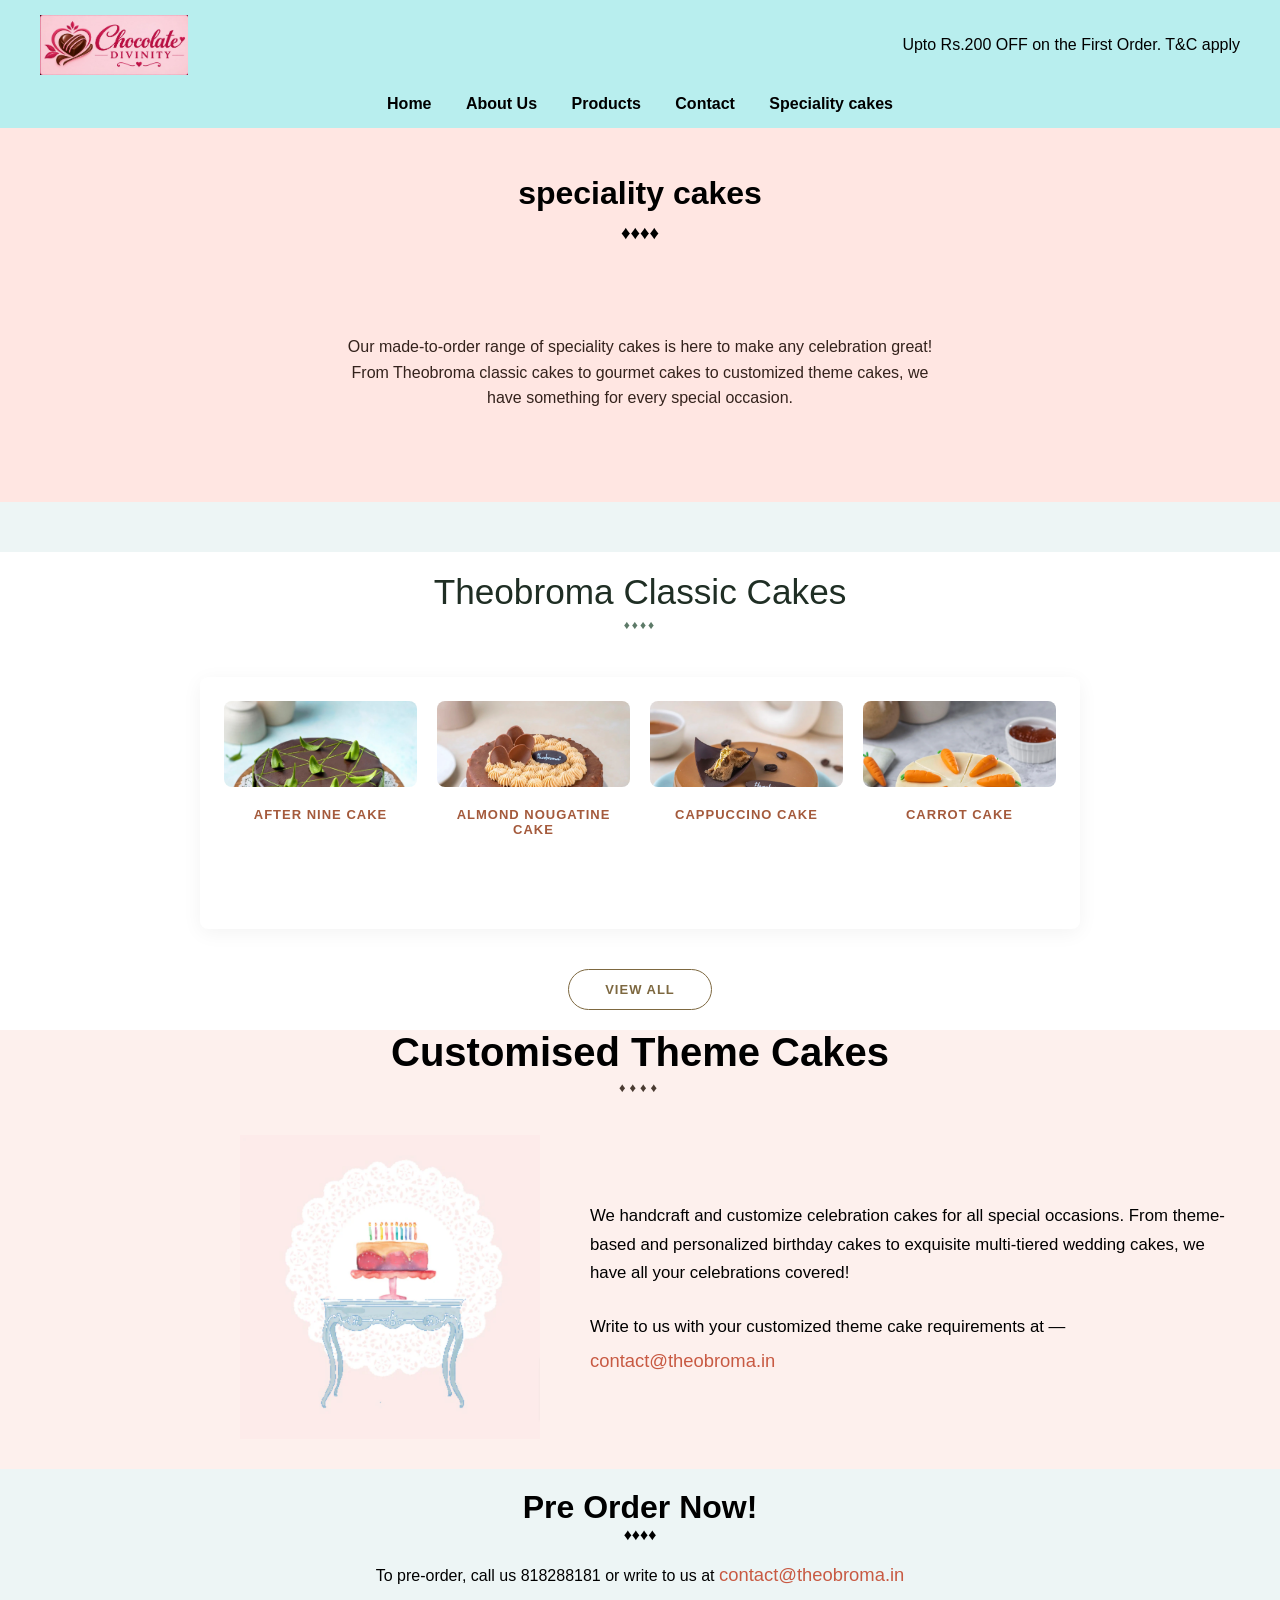
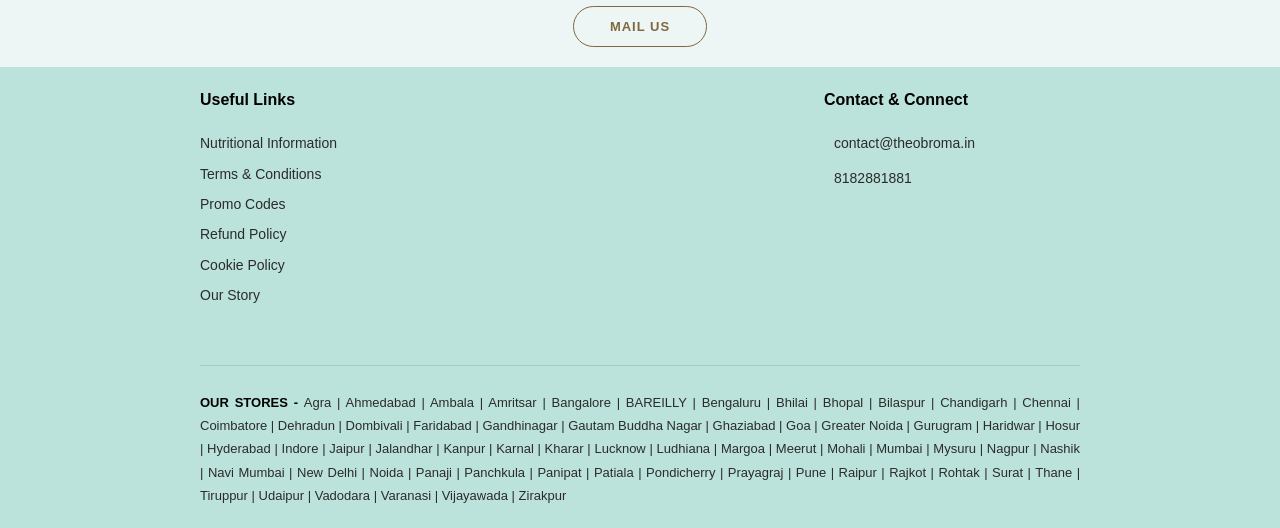
==== Specialitycakes.html @ 024f2077 "Updated website" ====
<!DOCTYPE html>
<html>
  <head>
      <title>Cake Shop</title>
      <link rel="shortcut icon" href="images/favicon.ico"/>
      <link rel="stylesheet" href="special.css"/>
      <link  rel="stylesheet" href="style.css"/>
      


  </head>
  <body>
    
    <header>
      <div class="top">
          <div class="logo"> 
            <img src="images/logo image.jpeg" alt="logo image" alt="chocolate divinity" class="logo"/>
          </div>
          
          <p class="log-btn">
          <span class="user-icon">Upto Rs.200 OFF </span> on the First Order. T&C apply
          </p>
      </div>
      <div class="nav-bar">
          <nav>
            <a href="index.html">Home</a>
            <a href="about.html">About Us</a>
            <a href="product.html">Products</a>
            <a href="contact.html">Contact </a>
            <a href="Specialitycakes.html">Speciality cakes</a>
            
          </nav>
      </div> 
      
    </header>
  
<div  class="special-margin">
   <div>
    <h1 class="spl-ca">speciality cakes</h1>
    <h3 class="spl-cai">♦♦♦♦</h3>
    <p class="para-spal">
            Our made-to-order range of speciality cakes is here to make any
            celebration great! From Theobroma classic cakes to gourmet cakes to
            customized theme cakes, we have something for every special occasion.
        </p>
   </div>
</div>
<div class="colr">

</div>
 <div class="container">
        <h2 class="section-title">Theobroma Classic Cakes</h2>
        <div class="divider">♦♦♦♦</div>

        <div class="cake-grid">
            <!-- Cake 1 -->
            <div class="cake-card">
                <div class="image-wrapper">
                    <!-- Replace with actual image source -->
                    <img src="images/img1-spl.jpeg" alt="After Nine Cake">
                </div>
                <div class="cake-name">After Nine Cake</div>
            </div>

            <!-- Cake 2 -->
            <div class="cake-card">
                <div class="image-wrapper">
                    <!-- Replace with actual image source -->
                    <img src="images/img2-spl.jpeg" alt="Almond Nougatine Cake">
                </div>
                <div class="cake-name">Almond Nougatine Cake</div>
            </div>

            <!-- Cake 3 -->
            <div class="cake-card">
                <div class="image-wrapper">
                    <!-- Replace with actual image source -->
                    <img src="images/img3-spl.jpg" alt="Cappuccino Cake">
                </div>
                <div class="cake-name">Cappuccino Cake</div>
            </div>

            <!-- Cake 4 -->
            <div class="cake-card">
                <div class="image-wrapper">
                    <!-- Replace with actual image source -->
                    <img src="images/img4-spl.jpg" alt="Carrot Cake">
                </div>
                <div class="cake-name">Carrot Cake</div>
            </div>
        </div>

        <a href="#" class="view-all-btn">View All</a>
    </div>


<main class="promo-container">
        <!-- Section Header -->
        <div class="promo-header">
            <h1>Customised Theme Cakes</h1>
            <div class="diamond-divider">♦♦♦♦</div>
        </div>

        <!-- Main Content Grid -->
        <div class="promo-content">
            <!-- Left Side: Illustration -->
            <div class="promo-image">
                <!-- Replace 'cake-illustration.png' with your actual image path -->
                <img src="images/theme-cake.png" alt="Handcrafted cake on a vintage table illustration">
            </div>

            <!-- Right Side: Text Information -->
            <div class="promo-text">
                <p>We handcraft and customize celebration cakes for all special occasions. From theme-based and personalized birthday cakes to exquisite multi-tiered wedding cakes, we have all your celebrations covered!</p>
                <p class="cta-heading">Write to us with your customized theme cake requirements at —</p>
                <a href="mailto:contact@theobroma.in" class="cta-email">contact@theobroma.in</a>
            </div>
        </div>
    </main>


<div class="order">
  <div >
    <h1  >Pre Order Now!</h1>
    <h4 >♦♦♦♦</h4>
  </div>
  <div>
    <p class="pr">To pre-order, call us 818288181 or write to us at <a href="mailto:contact@theobroma.in" class="cta-email">contact@theobroma.in</a></p>

  </div>
  <div class="btn">
   
   <a href="mailto:contact@theobroma.in" class="view">Mail Us</a>
  </div>  
  <footer class="site-footer">
        <div class="footer-container">
            
            
            <div class="footer-column">
                <h3 >Useful Links</h3>
                <ul class="footer-links">
                    
                    <li><a href="#">Nutritional Information</a></li>
                    <li><a href="#">Terms & Conditions</a></li>
                    <li><a href="#">Promo Codes</a></li>
                    <li><a href="#">Refund Policy</a></li>
                    <li><a href="#">Cookie Policy</a></li>
                    
                    <li><a href="about.html">Our Story</a></li>
                    
                </ul>
            </div>

            

            
            <div class="footer-column">
                <h3>Contact & Connect</h3>
                <div class="contact-info">
                    <p><i class="fa-regular fa-envelope"></i> <a href="mailto:contact@theobroma.in" >contact@theobroma.in</a></p>
                    <p><i class="fa-solid fa-phone"></i> <a href="tel:8182881881" >8182881881</a></p>
                </div>
                <div class="social-links">
                    <a href="#"><i class="fa-brands fa-facebook-f"></i></a>
                    <a href="#"><i class="fa-brands fa-instagram"></i></a>
                </div>
            </div>

        </div>

        <!-- Bottom Row: Our Stores Directory -->
        <div class="footer-stores">
            <strong>OUR STORES - </strong>
            <span>Agra</span> | <span>Ahmedabad</span> | <span>Ambala</span> | <span>Amritsar</span> | <span>Bangalore</span> | <span>BAREILLY</span> | <span>Bengaluru</span> | <span>Bhilai</span> | <span>Bhopal</span> | <span>Bilaspur</span> | <span>Chandigarh</span> | <span>Chennai</span> | <span>Coimbatore</span> | <span>Dehradun</span> | <span>Dombivali</span> | <span>Faridabad</span> | <span>Gandhinagar</span> | <span>Gautam Buddha Nagar</span> | <span>Ghaziabad</span> | <span>Goa</span> | <span>Greater Noida</span> | <span>Gurugram</span> | <span>Haridwar</span> | <span>Hosur</span> | <span>Hyderabad</span> | <span>Indore</span> | <span>Jaipur</span> | <span>Jalandhar</span> | <span>Kanpur</span> | <span>Karnal</span> | <span>Kharar</span> | <span>Lucknow</span> | <span>Ludhiana</span> | <span>Margoa</span> | <span>Meerut</span> | <span>Mohali</span> | <span>Mumbai</span> | <span>Mysuru</span> | <span>Nagpur</span> | <span>Nashik</span> | <span>Navi Mumbai</span> | <span>New Delhi</span> | <span>Noida</span> | <span>Panaji</span> | <span>Panchkula</span> | <span>Panipat</span> | <span>Patiala</span> | <span>Pondicherry</span> | <span>Prayagraj</span> | <span>Pune</span> | <span>Raipur</span> | <span>Rajkot</span> | <span>Rohtak</span> | <span>Surat</span> | <span>Thane</span> | <span>Tiruppur</span> | <span>Udaipur</span> | <span>Vadodara</span> | <span>Varanasi</span> | <span>Vijayawada</span> | <span>Zirakpur</span>
        </div>
    </footer>

     
  </body>
</html>
---- special.css ----
.special-margin{
    margin-top: 125px;
    background-color: #ffe6e2;
    padding-bottom: 1px;
}
.spl-ca {
    text-align: center;
    padding-top: 50px;
}
.spl-cai {
    text-align: center;
    padding-top: 10px;
}

.para-spal {
  font-family: sans-serif;
  font-size: 16px;
  line-height: 1.6;
  color: #33221c;
  text-align: center;
  max-width: 600px;
  margin: 90px auto;
}
.colr{
height:50px;
background-color:#EDF5F5;
}
.container {
    width: 100%;
    max-width: 1400px;
    text-align: center;
    padding-top: 20px;
    padding-bottom: 20px;
    padding-left: 200px;
    padding-right:200px ;
}

.section-title {
    font-size: 28px;
    font-weight: 700;
    color: #3e3e3e;
    margin-bottom: 8px;
}

.divider {
    color: #3e3e3e;
    font-size: 14px;
    letter-spacing: 2px;
    margin-bottom: 30px;
}

.cake-grid {
    background-color: #ffffff;
    border-radius: 8px;
    box-shadow: 0 4px 20px rgba(0, 0, 0, 0.05);
    padding: 24px;
    display: grid;
    grid-template-columns: repeat(4, 1fr);
    gap: 20px;
    margin-bottom: 40px;
}

.cake-card {
    display: flex;
    flex-direction: column;
    align-items: center;
}

.image-wrapper {
    width: 100%;
    aspect-ratio: 1.25;
    border-radius: 8px;
    overflow: hidden;
    background-color: #f0f0f0;
    margin-bottom: 16px;
}

.image-wrapper img {
    width: 100%;
    height: 100%;
    object-fit: cover;
}

.cake-name {
    font-size: 13px;
    font-weight: 700;
    color: #a45a3c;
    text-transform: uppercase;
    letter-spacing: 1px;
    margin-top: 4px;
}

.view-all-btn {
    display: inline-block;
    background-color: transparent;
    color: #7d6840;
    border: 1px solid #7d6840;
    padding: 12px 36px;
    font-size: 13px;
    font-weight: 600;
    text-transform: uppercase;
    letter-spacing: 1px;
    border-radius: 25px;
    cursor: pointer;
    text-decoration: none;
    transition: all 0.3s ease;
}

.view-all-btn:hover {
    background-color: #7d6840;
    color: #ffffff;
}

.promo-container {
    max-width: 1700px;
    width: 100%;
    margin: 0 auto;
    text-align: center;
    background-color:#FDF0ED;
    padding-bottom:30px;
}


/* Header Styles */
.promo-header h1 {
    font-family:sans-serif;
    font-size: 2.5rem;
    font-weight: 600;
    margin-bottom: 5px;
    
}

.diamond-divider {
    font-size: 0.8rem;
    letter-spacing: 4px;
    color: #4A3B32;
    margin-bottom: 40px;
}

/* Layout Content Grid */
.promo-content {
    display: grid;
    grid-template-columns: 1fr 1.3fr;
    gap: 50px;
    align-items: center;
    text-align: left;
    padding: 0 40px;
}

/* Image Wrapper */
.promo-image {
    display: flex;
    justify-content: center;
    align-items: center;
    max-width: 1400px;
    margin-left: 200px;
}

.promo-image img {
    max-width: 100%;
    height: auto;
    object-fit: contain;
}

/* Typography & Text Block */
.promo-text p {
    font-size: 1.05rem;
    line-height: 1.7;
    font-weight: 300;
    margin-bottom: 25px;
}

.promo-text .cta-heading {
    margin-bottom: 8px;
}

/* Call to Action Link */
.cta-email {
    font-size: 1.15rem;
    font-weight: 500;
    color: #C85A43; /* Terracotta/Reddish accent color */
    text-decoration: none;
    transition: color 0.2s ease;
}

.cta-email:hover {
    color: #A34430;
    text-decoration: underline;
}

.pr {
    max-width: 1200;
    text-align: center;
    padding-top: 20px;
}
h4,h1{
    text-align: center;
}
.order{
    padding-top: 20px;
    height:500px;
    background-color: #EDF5F5;
}
.view {
    display: inline-block;
    background-color: transparent;
    color: #7d6840;
    border: 1px solid #7d6840;
    padding: 12px 36px;
    font-size: 13px;
    font-weight: 600;
    text-transform: uppercase;
    letter-spacing: 1px;
    border-radius: 25px;
    cursor: pointer;
    text-decoration: none;
    transition: all 0.3s ease;
}

.view:hover {
    background-color: #7d6840;
    color: #ffffff;
}
.btn{
    text-align: center;
    padding-top: 20px;
    padding-bottom: 20px;
}
---- style.css ----
*{
    margin:0;
    padding:0;
    box-sizing: border-box;
}
body{
    font-family: Arial, sans-serif;
}
header{

    background-color: #b8eeee ;
    padding:15px 40px;
    position: fixed;
    top: 0;
    left: 0;
    width: 100%;
    z-index: 1000;
  
  
}

.top{
    display:flex;
    align-items:center;
    justify-content: space-between;
}
nav {
    
    text-align: center;
    margin-top: 20px;
    
    
}
nav a{
    text-decoration:none;
    color:black;
    margin: 0 15px ;
    font-weight: bold;
}

            


.logo{
    height:60px;
    width: auto;
    display:block;
}

.image-packing{
    height: 250px;
    width: auto;
    background-color:white;
    text-align: center;
    margin-top: 40px;
} 


.banner-slider-section {
        
    position: relative;
    width: 100%;
    max-width: 1450px; 
    margin: 150px 20px 20px 20px ;
    overflow: hidden;
    border-radius: 8px;
    box-shadow: 0 4px 15px rgba(0, 0, 0, 0.1);
}

.slider-wrapper {
    margin-top: 0px;
    display: flex;
    width: 200%; 
    transition: transform 0.8s ease-in-out;
}

        
.slide {
           
    width: 50%;
    flex-shrink:0;
}
.slide img {
  
  width:100%;
  height: auto;
  display: block;
  object-fit: cover;
}

        
.slider-dots {
  position: absolute;
  bottom: 15px;
  left: 50%;
  transform: translateX(-50%);
  display: flex;
  gap: 10px;
}

.dot {
  width: 12px;
  height: 12px;
  background-color: rgba(255, 255, 255, 0.5);
  border-radius: 50%;
  cursor: pointer;
  transition: background-color 0.3s;
}

.dot.active {
background-color: #ffffff;
width: 20px; 
border-radius: 6px;
}







.headline{
  color:orange;
  text-align: center;
  margin-top: 200px;
}
.content{
    color: #b8eeee;
    text-align: center;
}
.shp-image{
    margin-left:250px;
    height: 680px;
    width:auto ;
}
.para-center{
    text-align: center;
}  





.bakery-section {
  width: 100%;
  max-width: 1100px;
  margin: 0 auto;
  padding: 40px 20px;
  font-family: Arial, sans-serif; 
}

.bakery-header {
  text-align: center;
  margin-bottom: 50px;
}

.bakery-header h2 {
  font-size: 26px;
  color: #222;
  display: flex;
  align-items: center;
  justify-content: center;
  gap: 20px;
  margin-bottom: 15px;
}


.bakery-header h2::before,
.bakery-header h2::after {
  content: "";
  flex: 1;
  max-width: 70px;
  height: 1px;
  background-color: #3a3939cc;
}

.bakery-header .subtitle {
  font-size: 15px;
  color: #555555;
  max-width: 600px;
  margin: 0 auto;
  line-height: 1.5;
}


.bakery-grid {
  display: grid;
  grid-template-columns: 1fr 1.2fr 1fr; 
  gap: 30px;
  align-items: center;
}


.info-column {
  display: flex;
  flex-direction: column;
  gap: 40px; 
}
.left-text {
  text-align: center; 
}

.right-text {
  text-align: center; 
}

.content-block h3 {
  font-size: 18px;
  color: #111111;
  margin: 0 0 8px 0;
  font-weight: bold;
}

.content-block p {
  font-size: 14px;
  color: #666666;
  line-height: 1.6;
  margin: 0;
  
}



.image-column {
  display: flex;
  justify-content: center;
  align-items: center;
}

.bakery-img {
  max-width: 100%;
  height: auto;
}


.products-section {
    width: 100%;
    margin: 40px auto;
    text-align: center;
    background-color: #d4bcbc;
}


.products-section  {
    font-size: 25px;
    font-weight: 500px;
    color: #333;
    margin-bottom: 0px;
    padding-bottom: 20px;
}

.products-grid {
    
    display:grid ;
    grid-template-columns: repeat(4, 1fr);
    gap: 20px;
    padding: 20px 200px 20px 200px;
   
}


.product-card {
    background: #f3eded;
    border-radius: 12px;
    padding: 8px;
    box-shadow: 0 2px 10px rgba(0,0,0,0.08);
    transition: 0.3s;
}
.our{
    padding-top:20px;
}

.product-card:hover {
    transform: translateY(-5px);
    box-shadow: 0 5px 15px rgba(0,0,0,0.15);
}

.product-card img {
    width: 100%;
    height: 230px;
    object-fit: cover;
    border-radius: 8px;
}

.product-card p {
    font-size: 13px;
    color: #333;
    margin: 10px 0;
}


.view-all {
    margin-top: 20px;
    padding: 12px 35px ;
    border: none;
    border-radius: 25px;
    background-color: #a8ddc8;
    color: #222;
    font-size: 14px;
    cursor: pointer;
}


.promos {
    margin-top: 0px;
    text-align: center;
    background-color: #d4bcbc;
    padding: 0px 20px 20px 20px ;

}

.promo-grid {
    display: grid;
    grid-template-columns: repeat(3, 1fr);
    gap: 20px;
    margin-top: 20px;
}

.promo-card {
    background: #f9f7f7;
    border-radius: 12px;
    padding: 20px;
    text-align: left;
    box-shadow: 0 2px 8px rgba(0,0,0,0.05);
}

.promo-card h3 {
    font-size: 20px;
    margin: 0 0 5px;
}

.promo-card p {
    font-size: 11px;
    color: #555;
}


.svg{
    display:flex
}
.atr-img{
    padding:20px;
}
.img-ater{
    max-width: 1450px;
    border-radius: 13px;
}
.order-stv{
    padding: 20px 0px 20px 150px;
    background-color: #dbe8e3;
     
}
.crave {
    border-radius: 14px; 

}
.like{
    text-align: center;
}
.like-pro{
    height:300px;
    padding-top:40px;
    background-color:#dbe8e3 ;
    margin-top: 50px;
}   
.or-like{
    
    max-width: 600px;
    
}
.para-lke{
    
    text-align: center;
    padding: 60px 0px 0px 440px;
}



.site-footer {
    background-color: #bce3db; 
    color: #1a1a1a;
    padding: 20px 200px 20px 200px;
    font-size: 14px;
    line-height: 1.6;
    
}


.footer-container {
    display: grid;
    grid-template-columns: 9fr 1fr 1fr;
    gap: 40px;
    margin-bottom: 50px;
}


.footer-column h3{
    font-size: 16px;
    font-weight: bold;
    margin-bottom: 20px;
    color: #000;
}


.footer-links {
    list-style: none;
}

.footer-links li {
    margin-bottom: 8px;
}

.footer-links a {
    text-decoration: none;
    color: #2b2b2b;
    transition: color 0.2s ease;
}

.footer-links a:hover {
    color: #000;
    text-decoration: underline;
}



/* Column 3: Contact & Socials */
.contact-info p{
    margin-bottom: 12px;
    display: flex;
    align-items: center;
    gap: 10px;
}

.contact-info a {
    text-decoration: none;
    color: #2b2b2b;
}

.contact-info a:hover {
    text-decoration: underline;
}

.social-links {
    margin-top: 20px;
    display: flex;
    gap: 15px;
}

.social-links a {
    color: #1a1a1a;
    font-size: 20px;
    text-decoration: none;
}


.footer-stores {
    border-top: 1px solid rgba(0, 0, 0, 0.1);
    padding-top: 25px;
    font-size: 13px;
    text-align: justify;
    line-height: 1.8;
    color: #2b2b2b;
}

.footer-stores strong {
    color: #000;
}
.views {
    display: inline-block;
    background-color: transparent;
    color: #7d6840;
    border: 1px solid #7d6840;
    padding: 12px 36px;
    font-size: 13px;
    font-weight: 600;
    text-transform: uppercase;
    letter-spacing: 1px;
    border-radius: 25px;
    cursor: pointer;
    text-decoration: none;
    transition: all 0.3s ease;
}

.views:hover {
    background-color: #7d6840;
    color: #ffffff;
}
.btni{
    text-align: center;
    padding-top: 50px;
}

.cont-act{
    margin-top:200px;
    text-align: center;
}
.img-ct{
    height:200px;
    
}
.ct-cnt{
    text-align: center;
    padding-bottom: 20px;
}
.contact-info{
      text-decoration: none;
      color: black;
      
}
.ctn{
    background-color:rgb(241, 245, 236);
    
}

















.secti{
    padding-left: 300px ;
    padding-top: 20px;

    background-color: rgb(241, 210, 210);
    height: 600px;
    margin-top: 30px;
}

.banner-slider-sectin {
        
    position: relative;
    width: 100%;
    max-width: 900px; 
    margin: 50px 20px 0px 20px ;
    overflow: hidden;
    border-radius: 8px;
    box-shadow: 0 4px 15px rgba(0, 0, 0, 0.1);
    
}

.slider-wrappr {
    margin-top: 0px;
    display: flex;
    width: 200%; 
    transition: transform 0.8s ease-in-out;
}

        
.slde {
           
    width: 50%;
    flex-shrink:0;
}
.slde .igm{
  
  width:100%;
  height: auto;
  display: block;
  object-fit: cover;
}







/*
===========================
our promise section css properties
=========================
*/

/* Section Wrapper */
.promise-section {
    max-width: 1200px;
    margin: 0 auto;
    text-align: center;
    padding-top:20px;
}

/* Top Title & Diamonds Divider */
.section-title {
    font-size: 32px;
    color: #2b2b2b;
    margin-bottom: 5px;
    font-weight: 500;
}

.divider {
    color: #5d7a68;
    font-size: 12px;
    margin-bottom: 40px;
    letter-spacing: 2px;
}

/* Grid Layout for the 4 Columns */
.promises-container {
    display: grid;
    grid-template-columns: repeat(4, 1fr);
    gap: 30px;
}

/* Individual Card Items */
.promise-item {
    display: flex;
    flex-direction: column;
    align-items: center;
    padding: 10px;
}

/* Circular Background for Icons */
.icon-circle {
    width: 80px;
    height: 80px;
    background-color: #fff2f2; /* Soft light pink background */
    border-radius: 50%;
    display: flex;
    justify-content: center;
    align-items: center;
    font-size: 28px;
    margin-bottom: 20px;
}

/* Headings (Pillar Names) */
.promise-item h3 {
    font-size: 14px;
    color: #b85c4c; /* Brownish-red heading color */
    letter-spacing: 1px;
    margin: 0 0 12px 0;
}

/* Description Text */
.promise-item p {
    font-size: 14px;
    line-height: 1.6;
    color: #666666;
    margin: 0;
}





/*
=========================
products section -page
=========================
*/


.prodcts-section {
    width: 100%;
    margin: 150px auto;
    text-align: center;
    background-color:white;
}


.prodcts-section  {
    font-size: 20px;
    font-weight: 500px;
    color: #333;
    margin-bottom: 0px;
    padding-bottom: 20px;
}

.prodcts-grid {
    
    display:grid ;
    grid-template-columns: repeat(6, 1fr);
    gap: 20px;
    padding: 20px 200px 20px 200px;
   
}


.prodct-card {
    background:white;
    border-radius: 12px;
    padding: 8px;
    box-shadow: 0 2px 10px rgba(0,0,0,0.08);
    transition: 0.3s;
    
}
.or{
    padding-top:20px;
}

.prodct-card:hover {
    transform: translateY(-5px);
    box-shadow: 0 5px 15px rgba(0,0,0,0.15);
}

.prodct-card img {
    width: 100%;
    height: 230px;
    object-fit: cover;
    border-radius: 8px;
    height: 155px;
}

.prodct-card p {
    font-size: 13px;
    color: #333;
    margin: 10px 0;
}



/*
======================
 our team section
=====================
*/

.more-content {
    display: none;
}

.read-btn {
    background: none;
    border: none;
    color: #b56d7a;
    font-size: 13px;
    font-weight: bold;
    letter-spacing: 2px;
    cursor: pointer;
    margin-top: 15px;
}

.read-btn:hover {
    color: #333;
}

/* Base Container Styles */
.team-section {
  font-family: 'Inter', Arial, sans-serif;
  background-color: #FCF8F2; /* Soft warm background tint */
  padding: 60px 20px;
  text-align: center;
  
}

.section-title {
  font-size: 2.2rem;
  color: #1F2E24; /* Deep forest green */
  margin-bottom: 6px;
  font-weight: 500;
}

/* Tiny Green Dotted Divider */
.divider {
  display: flex;
  justify-content: center;
  gap: 3px;
  margin-bottom: 45px;
}

.divider span {
  width: 4px;
  height: 4px;
  background-color: #557A60;
  border-radius: 50%;
}

/* Layout Grid Container */
.team-container {
  display: flex;
  justify-content: center;
  gap: 24px;
  max-width: 900px;
  margin: 0 auto;
  flex-wrap: wrap;
}

/* Card Block Design */
.team-card {
  
  background-color: #FFFDFB;
  border-radius: 20px;
  flex: 1;
  min-width: 320px;
  max-width: 540px;
  overflow: hidden;
  box-shadow: 0 4px 15px rgba(0, 0, 0, 0.015);
}

.card-inner {
  display: flex;
  align-items: stretch; /* Extends full layout height */
}

/* Left Image Split styling */
.image-wrapper {
  flex: 0 0 42%;
  max-width: 230px;
}

.image-wrapper img {
  width: 100%;
  height: 200px;
  object-fit: cover;
  display: block;
  
}

/* Right Content Area Split */
.content-wrapper {
  flex: 1;
  padding: 30px 24px;
  text-align: left;
  display: flex;
  flex-direction: column;
  justify-content: center;
}

.member-name {
  font-size: 1.15rem;
  font-weight: 700;
  color: #C85A32; /* Terracotta red/orange color */
  margin: 0 0 6px 0;
  letter-spacing: 0.5px;
}

.member-role {
  font-size: 0.72rem;
  font-weight: 700;
  color: #7A7A7A;
  margin: 0 0 16px 0;
  letter-spacing: 0.8px;
  line-height: 1.4;
}

/* Inline truncated text box description */
.bio-text {
  font-size: 0.82rem;
  color: #555555;
  line-height: 1.6;
  margin: 0 0 20px 0;
  
  /* Standard modern multi-line clamping fallback style */
  display: -webkit-box;
  -webkit-line-clamp: 3;
  -webkit-box-orient: vertical;  
  overflow: hidden;
}

/* CTA Arrow Layout Button */
.toggle-btn {
  background: none;
  border: none;
  color: #C85A32;
  font-size: 0.72rem;
  font-weight: 700;
  cursor: pointer;
  padding: 0;
  letter-spacing: 0.8px;
  align-self: flex-start;
  transition: opacity 0.2s ease;
}

.toggle-btn:hover {
  opacity: 0.75;
}
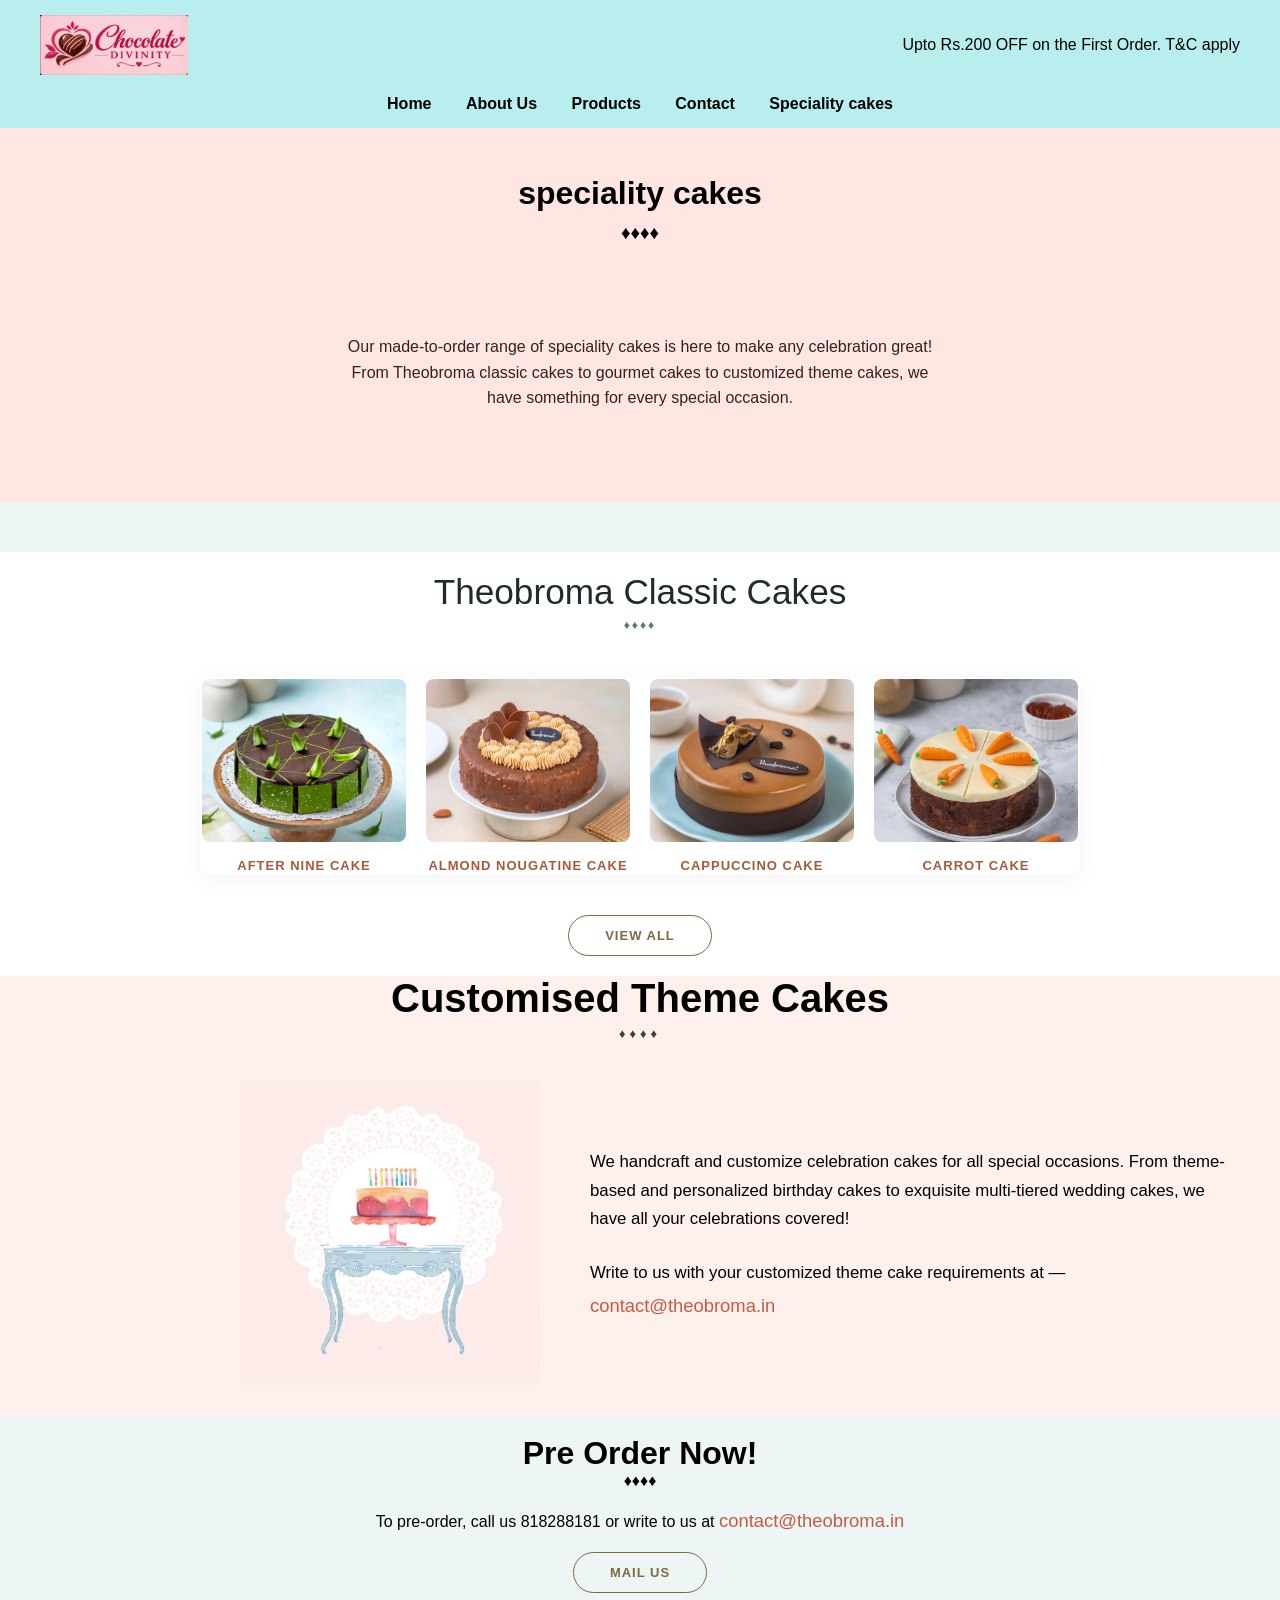
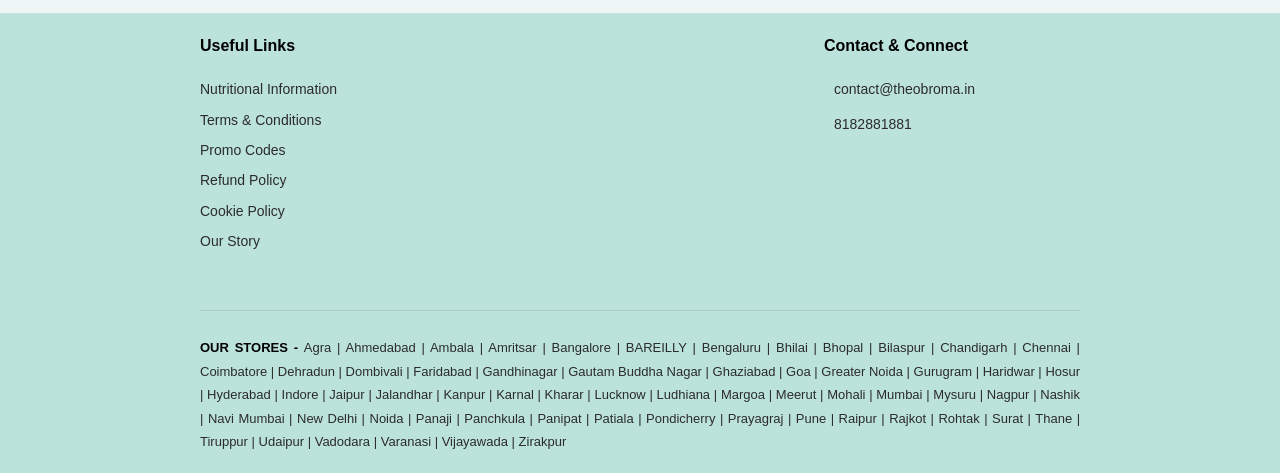
==== commit b6b04e26: "Update website" ====
--- a/Specialitycakes.html
+++ b/Specialitycakes.html
@@ -1,12 +1,11 @@
 <!DOCTYPE html>
 <html>
   <head>
+
       <title>Cake Shop</title>
       <link rel="shortcut icon" href="images/favicon.ico"/>
       <link rel="stylesheet" href="special.css"/>
       <link  rel="stylesheet" href="style.css"/>
-      
-
 
   </head>
   <body>
@@ -31,7 +30,6 @@
             
           </nav>
       </div> 
-      
     </header>
   
 <div  class="special-margin">
@@ -57,7 +55,7 @@
             <div class="cake-card">
                 <div class="image-wrapper">
                     <!-- Replace with actual image source -->
-                    <img src="images/img1-spl.jpeg" alt="After Nine Cake">
+                    <img src="images/img1-spl.jpeg" alt="After Nine Cake" >
                 </div>
                 <div class="cake-name">After Nine Cake</div>
             </div>
@@ -66,7 +64,7 @@
             <div class="cake-card">
                 <div class="image-wrapper">
                     <!-- Replace with actual image source -->
-                    <img src="images/img2-spl.jpeg" alt="Almond Nougatine Cake">
+                    <img src="images/img2-spl.jpeg" alt="Almond Nougatine Cake" >
                 </div>
                 <div class="cake-name">Almond Nougatine Cake</div>
             </div>
@@ -75,7 +73,7 @@
             <div class="cake-card">
                 <div class="image-wrapper">
                     <!-- Replace with actual image source -->
-                    <img src="images/img3-spl.jpg" alt="Cappuccino Cake">
+                    <img src="images/img3-spl.jpg" alt="Cappuccino Cake" >
                 </div>
                 <div class="cake-name">Cappuccino Cake</div>
             </div>
@@ -84,13 +82,13 @@
             <div class="cake-card">
                 <div class="image-wrapper">
                     <!-- Replace with actual image source -->
-                    <img src="images/img4-spl.jpg" alt="Carrot Cake">
+                    <img src="images/img4-spl.jpg" alt="Carrot Cake" >
                 </div>
                 <div class="cake-name">Carrot Cake</div>
             </div>
         </div>
 
-        <a href="#" class="view-all-btn">View All</a>
+        <a href="product.html" class="view-all-btn">View All</a>
     </div>
 
 
--- a/special.css
+++ b/special.css
@@ -53,18 +53,15 @@
     background-color: #ffffff;
     border-radius: 8px;
     box-shadow: 0 4px 20px rgba(0, 0, 0, 0.05);
-    padding: 24px;
+    padding: 2px;
     display: grid;
     grid-template-columns: repeat(4, 1fr);
     gap: 20px;
     margin-bottom: 40px;
 }
 
-.cake-card {
-    display: flex;
-    flex-direction: column;
-    align-items: center;
-}
+
+
 
 .image-wrapper {
     width: 100%;
@@ -76,8 +73,8 @@
 }
 
 .image-wrapper img {
-    width: 100%;
-    height: 100%;
+    width: auto;
+    height: 2000px;
     object-fit: cover;
 }
 
@@ -225,5 +222,4 @@
     text-align: center;
     padding-top: 20px;
     padding-bottom: 20px;
-}
-
+}
